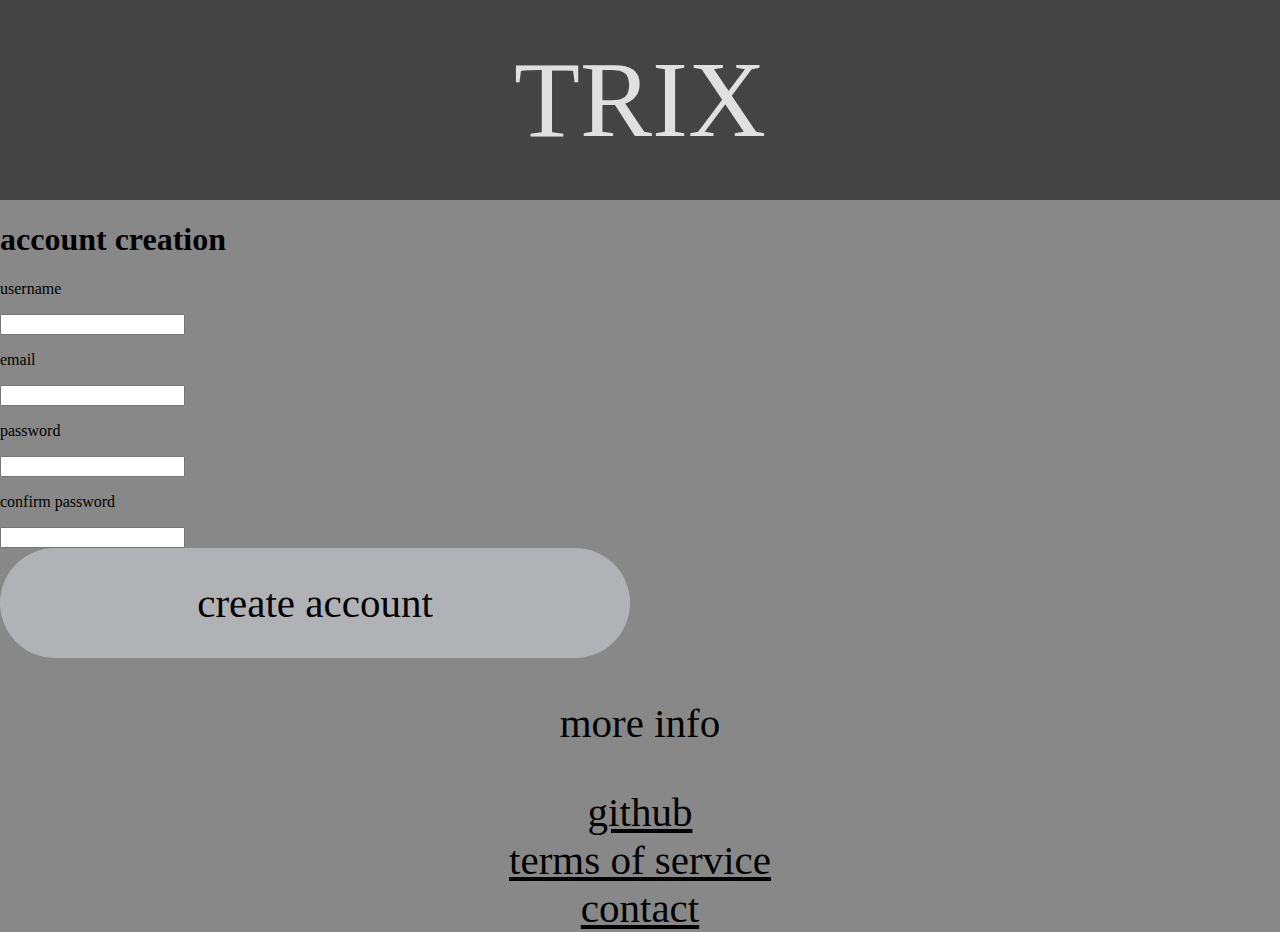
==== signUp.html @ e08863b8 "account creation page" ====
<!DOCTYPE html>
<html lang="en">
<head>
  <meta charset="UTF-8">
  <meta name="viewport" content="width=device-width, initial-scale=1.0">
  <title>Document</title>
  <link rel="stylesheet" href="styles.css">
</head>
<body>

	<div class="navBar">
		<h1>TRIX</h1>
	</div>

  <h1>account creation</h1> 
  <div class="signUpform">
    <form action="">
      <p>username</p>
      <input type="text">
      <p>email</p>
      <input type="text">
      <p>password</p>
      <input type="text">
      <p>confirm password</p>
      <input type="text">
    </form>
    <button>create account</button>
  </div>
		<div class="moreInfo">
			<p>more info</p>
			<a href="#">github</a>
			<a href="#">terms of service</a>
			<a href="#">contact</a>
		</div>
</body>
</html>
---- styles.css ----
@font-face {
  font-family: 'Sono';
  font-style: normal;
  font-weight: 400;
  font-display: block;
  src: url(https://design.penpot.app/internal/gfonts/font/sono/v6/aFT97PNiY3U2Cqf_aYEN64CYaK18YWJEsV6u-QLiOsxVtkWtFX55.woff2) format('woff2');
  unicode-range: U+0000-00FF, U+0131, U+0152-0153, U+02BB-02BC, U+02C6, U+02DA, U+02DC, U+0304, U+0308, U+0329, U+2000-206F, U+20AC, U+2122, U+2191, U+2193, U+2212, U+2215, U+FEFF, U+FFFD;
}
* {
	--headercolor:#444444;
	--backgroundcolor:#888888;
	--lighttextcolor:#E0E0E0;
	--grey:#B1B2B5FF;
}

body {
	margin:0;
	padding:0;
	background-color:var(--backgroundcolor);
}
.navBar {
	display:flex;
	height:200px;
	justify-content:center;
	align-items:center;
	background-color:var(--headercolor);
}
.navBar h1{
	font-family:Sono;
	font-style: normal;
	font-weight: 400;
	font-size:108px;
	color:var(--lighttextcolor);
	padding:0;
	margin:0;
}
.parent1 {
	display: flex;
	justify-content:space-around;
}
.options h1 {
	font-family:Sono;
	font-style: normal;
	font-weight: 400;
	font-size:77px;
}
.options p{
	font-family: Sono;
	font-style: normal;
	font-weight: 400;
	font-size:41px;
}
.options img{
	width:478px;
	height:336px;
	background-color: var(--grey);
}
.signUp {
	display:flex;
	flex-direction:column;
	align-items:center;
}
.signUp p{
	font-family: Sono;
	font-style: normal;
	font-weight: 400;
	font-size:41px;
}
.moreInfo{
	display: flex;
	flex-direction: column;
	align-items: center;
}
.moreInfo p,a{
	font-family: Sono;
	font-style: normal;
	font-weight: 400;
	font-size:41px;
}
.moreInfo a{
	color:black;
}
.moreInfo a:hover{
	color:white;
}
button{
	width:630px;
	height: 110px;
	border:none;
	border-radius: 70px;
	font-family: Sono;
	font-style: normal;
	font-weight: 400;
	font-size:41px;
	background-color: var(--grey);
}
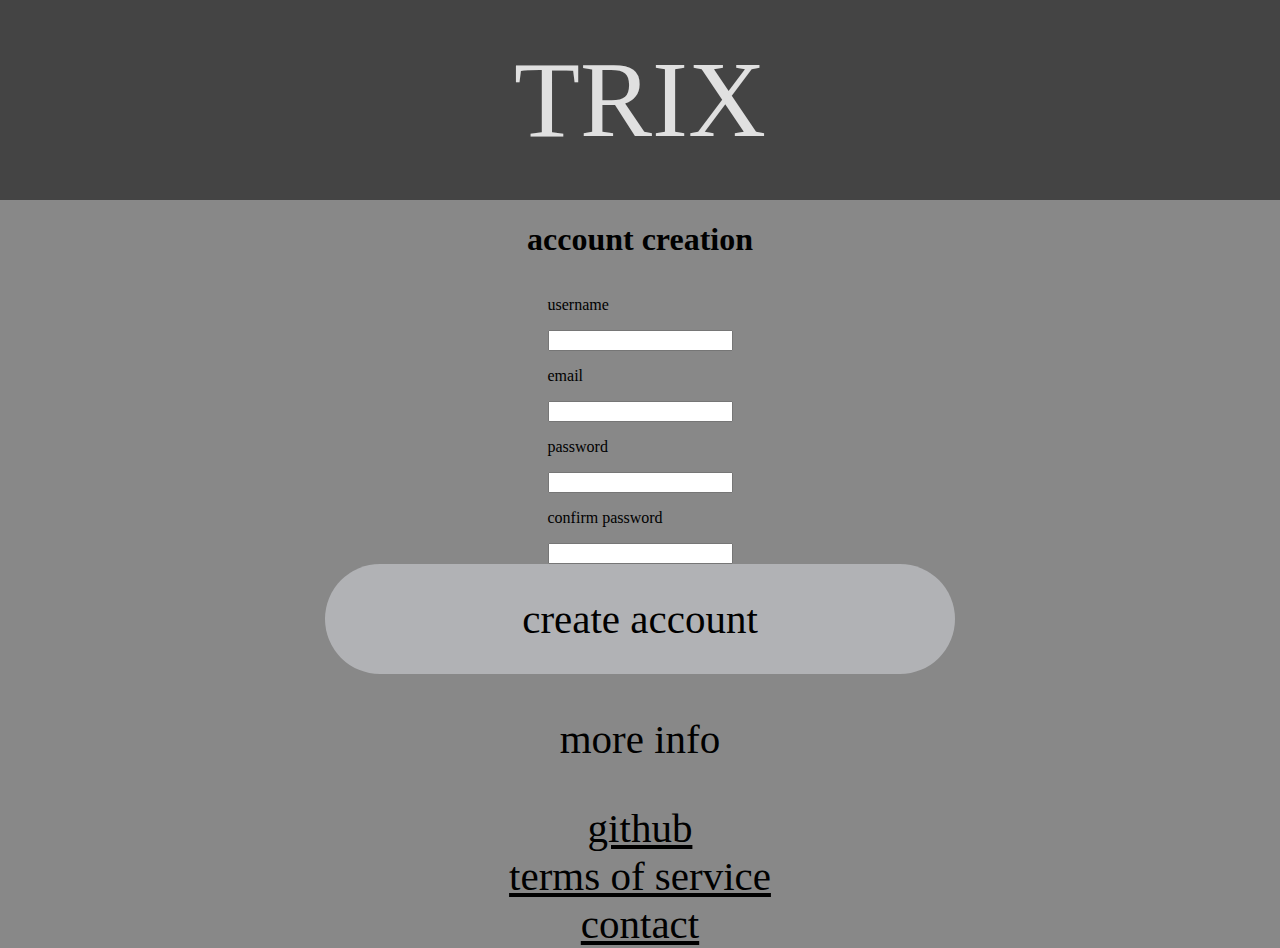
==== commit 3de5fe98: "account creation styles, some class renames" ====
--- a/signUp.html
+++ b/signUp.html
@@ -12,8 +12,8 @@
 		<h1>TRIX</h1>
 	</div>
 
-  <h1>account creation</h1> 
-  <div class="signUpform">
+  <h1 class="accountCreationHeader">account creation</h1> 
+  <div class="signUpForm">
     <form action="">
       <p>username</p>
       <input type="text">
--- a/styles.css
+++ b/styles.css
@@ -56,12 +56,12 @@
 	height:336px;
 	background-color: var(--grey);
 }
-.signUp {
+.signUpSection {
 	display:flex;
 	flex-direction:column;
 	align-items:center;
 }
-.signUp p{
+.signUpSection{
 	font-family: Sono;
 	font-style: normal;
 	font-weight: 400;
@@ -95,4 +95,11 @@
 	font-size:41px;
 	background-color: var(--grey);
 }
-
+.accountCreationHeader{
+	text-align: center;
+}
+.signUpForm{
+	display: flex;
+	flex-direction: column;
+	align-items: center;
+}
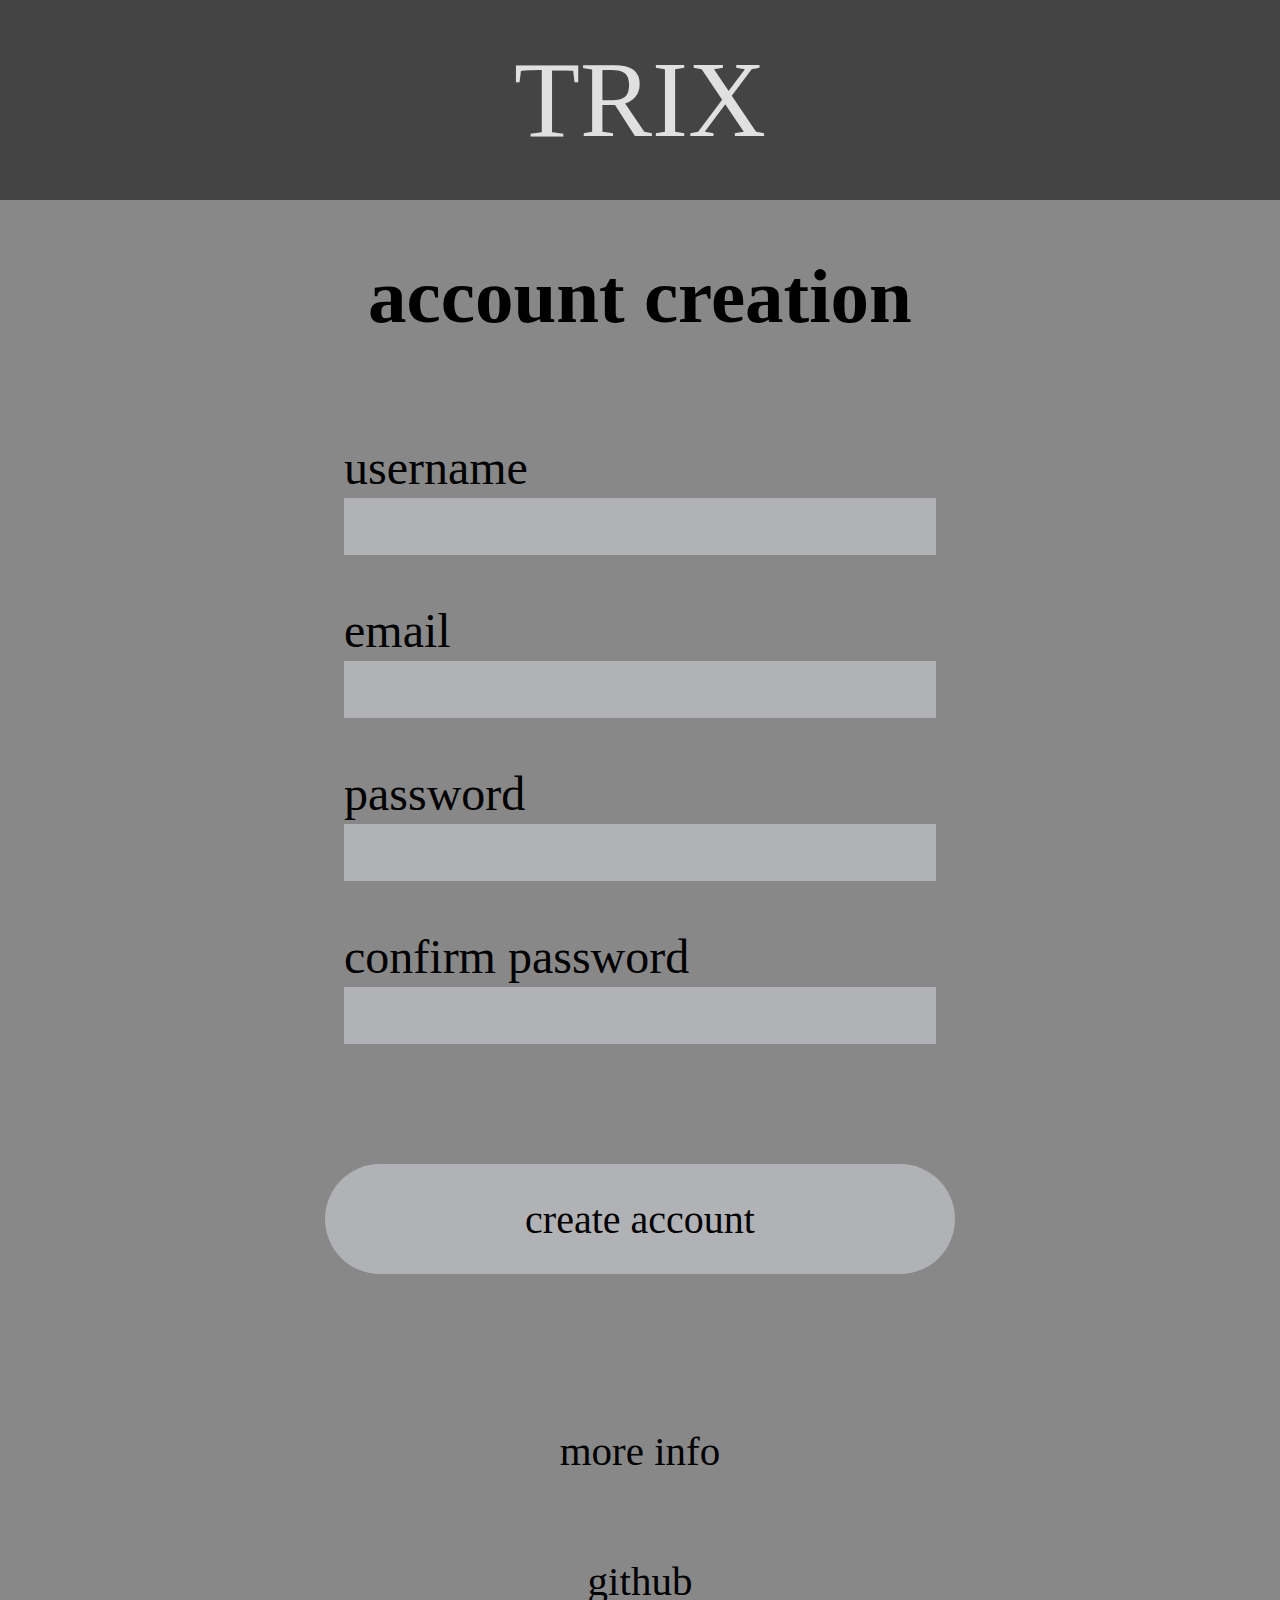
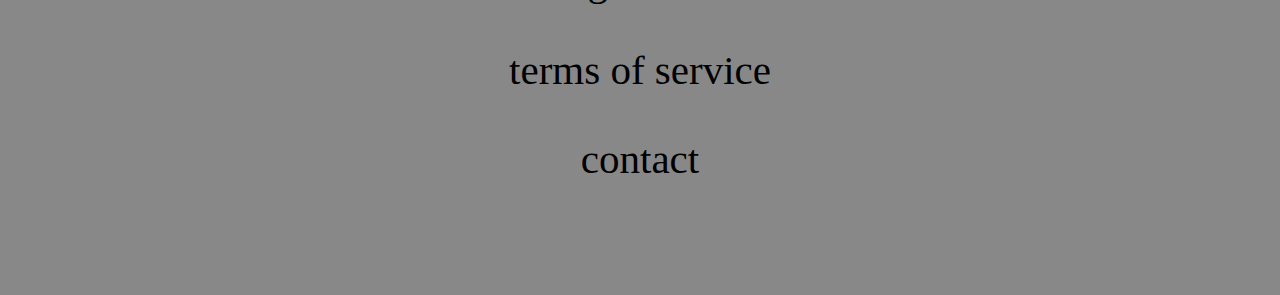
==== commit 6a6057b5: "responsiveish on signup page." ====
--- a/signUp.html
+++ b/signUp.html
@@ -9,7 +9,7 @@
 <body>
 
 	<div class="navBar">
-		<h1>TRIX</h1>
+	<a href="index.html"><h1>TRIX</h1></a>
 	</div>
 
   <h1 class="accountCreationHeader">account creation</h1> 
@@ -20,9 +20,9 @@
       <p>email</p>
       <input type="text">
       <p>password</p>
-      <input type="text">
+      <input type="password">
       <p>confirm password</p>
-      <input type="text">
+      <input type="password">
     </form>
     <button>create account</button>
   </div>
--- a/styles.css
+++ b/styles.css
@@ -21,7 +21,7 @@
 }
 .navBar {
 	display:flex;
-	height:200px;
+	height:min(20vw, 200px);
 	justify-content:center;
 	align-items:center;
 	background-color:var(--headercolor);
@@ -34,6 +34,9 @@
 	color:var(--lighttextcolor);
 	padding:0;
 	margin:0;
+}
+.navBar a{
+	text-decoration: none;
 }
 .parent1 {
 	display: flex;
@@ -71,35 +74,66 @@
 	display: flex;
 	flex-direction: column;
 	align-items: center;
+	margin: 7em 0;
 }
 .moreInfo p,a{
 	font-family: Sono;
 	font-style: normal;
 	font-weight: 400;
-	font-size:41px;
+	font-size:min(4.2vw, 41px);
 }
 .moreInfo a{
 	color:black;
+	margin-top:1em;
+	text-decoration: none;
 }
 .moreInfo a:hover{
 	color:white;
 }
 button{
-	width:630px;
-	height: 110px;
+	width: min(65.5vw, 630px);
+  height: min(11.5vw, 110px);
 	border:none;
 	border-radius: 70px;
 	font-family: Sono;
 	font-style: normal;
 	font-weight: 400;
-	font-size:41px;
+	font-size: min(4.2vw, 2.5em);	
 	background-color: var(--grey);
+	margin-top:3em;
+}
+button:hover{
+	background-color: white;
 }
 .accountCreationHeader{
 	text-align: center;
+	font-family: Sono;
+	font-size:77px;
+}
+@media (max-width:956px){
+	.accountCreationHeader{
+		font-size: 8.1vw;
+	}
+	.navBar h1{
+	font-size: 11.2vw;
+	}
+	.moreInfo{
+		margin:11vw;
+	}
 }
 .signUpForm{
 	display: flex;
 	flex-direction: column;
 	align-items: center;
 }
+.signUpForm p{
+	font-family: Sono;	
+	font-size: min(3em, 5vw);
+	margin-bottom: 3px;
+}
+.signUpForm input{
+	background-color: var(--grey);
+	font-family: Sono;
+	font-size:min(3em, 5vw);
+	border:none;
+}
